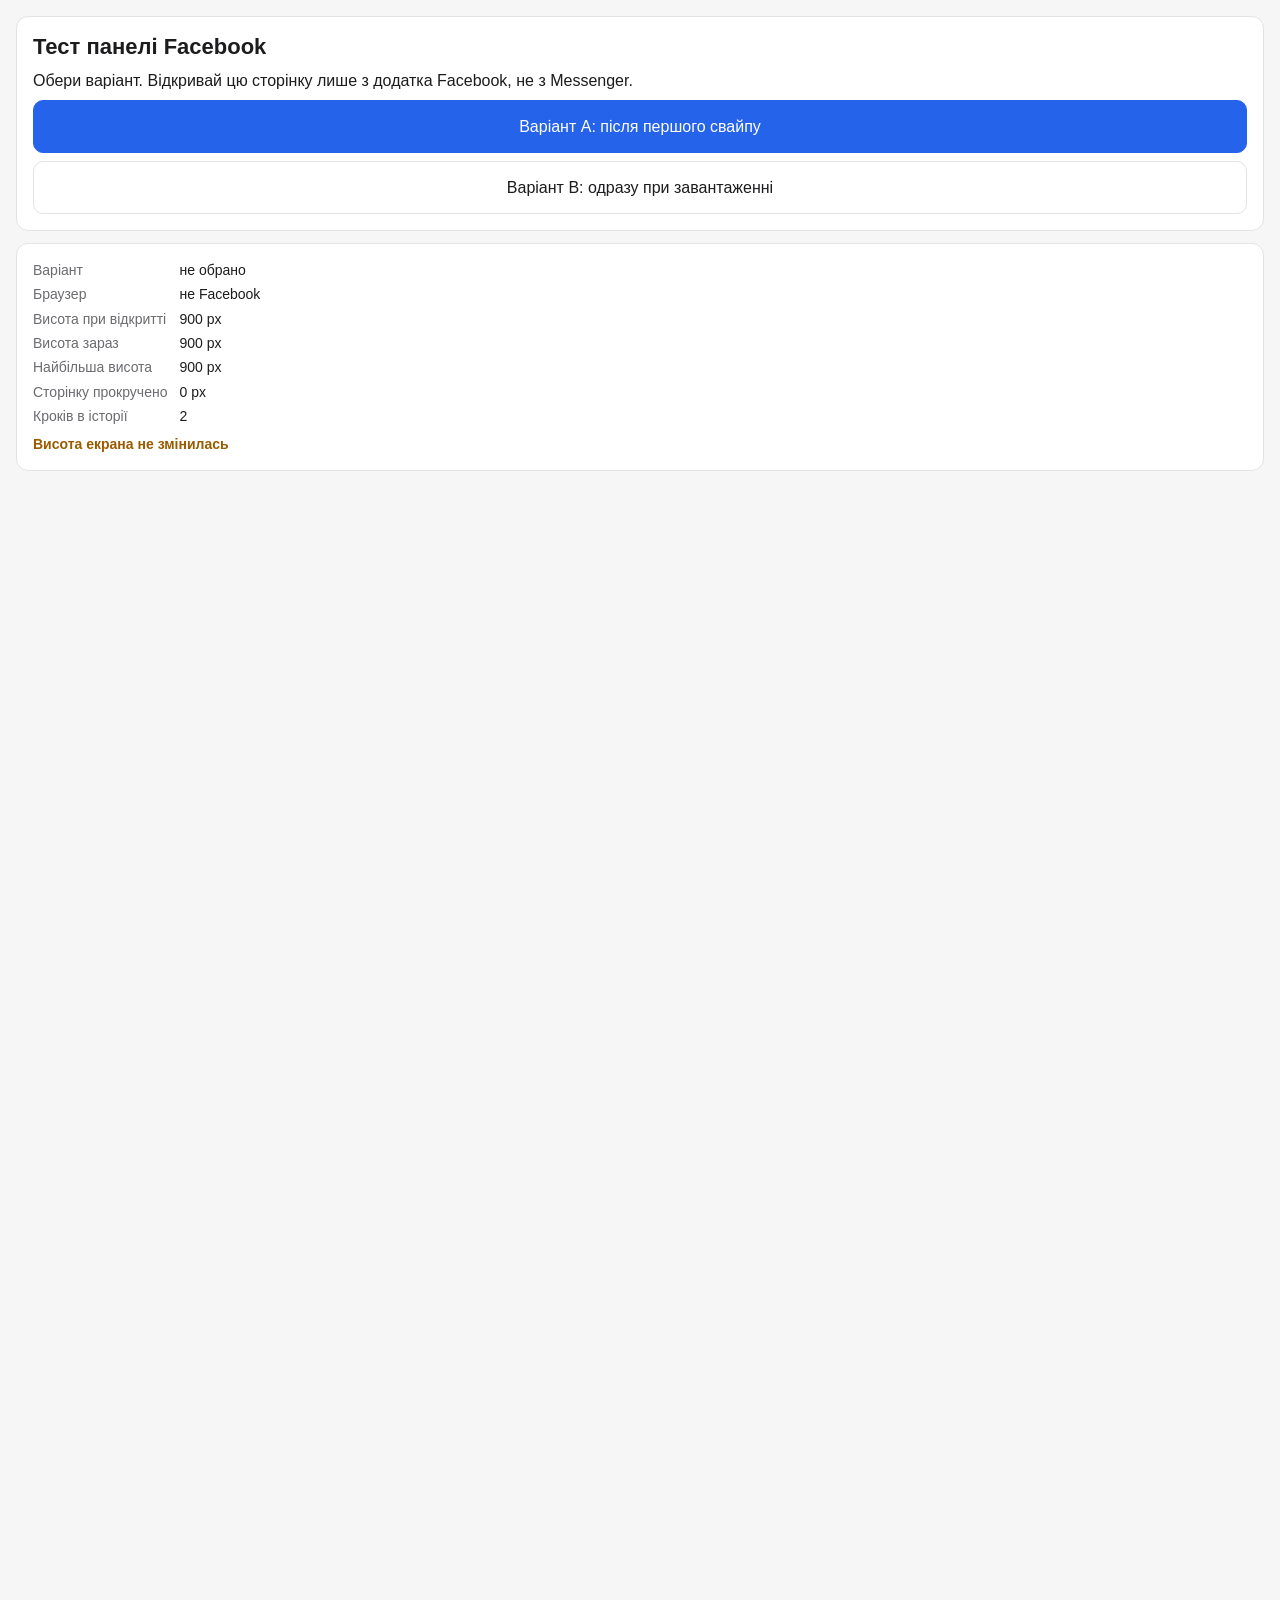
==== index.html @ 0a754b98 "Тестова сторінка: згортання панелі Facebook на iPhone (варіанти A і B)" ====
<!doctype html>
<html lang="uk">
<head>
<meta charset="utf-8">
<meta name="viewport" content="width=device-width,initial-scale=1">
<meta name="robots" content="noindex">
<title>Тест панелі Facebook</title>
<style>
  :root {
    --bg: #f6f6f7; --card: #ffffff; --text: #1c1c1e; --muted: #6b6b70;
    --line: #e3e3e6; --accent: #2563eb; --ok: #1f7a3d; --warn: #9a5b00;
  }
  * { box-sizing: border-box; }
  html, body { margin: 0; background: var(--bg); color: var(--text);
    font: 16px/1.45 -apple-system, BlinkMacSystemFont, "Segoe UI", Roboto, sans-serif; }
  h1 { font-size: 22px; line-height: 1.25; margin: 0 0 8px; }
  h2 { font-size: 17px; margin: 0 0 8px; }
  p { margin: 0 0 8px; }
  ol { margin: 0; padding-left: 20px; }
  li { margin-bottom: 6px; }
  .muted { color: var(--muted); font-size: 14px; }
  .card { background: var(--card); border: 1px solid var(--line); border-radius: 12px;
    padding: 16px; margin-bottom: 12px; }
  .btn { display: block; width: 100%; padding: 14px; margin-top: 8px; border-radius: 10px;
    border: 1px solid var(--line); background: var(--card); color: var(--text);
    font: inherit; text-align: center; }
  .btn-primary { background: var(--accent); border-color: var(--accent); color: #fff; }
  .hidden { display: none; }

  /* Перший екран вищий за екран телефона: інакше сторінку нема як прогорнути */
  .cover { min-height: 300vh; padding: 16px; }
  .swipe-hint { text-align: center; font-size: 20px; font-weight: 600; color: var(--accent); padding: 24px 0; }

  .status dl { display: grid; grid-template-columns: auto 1fr; gap: 4px 12px; margin: 0; font-size: 14px; }
  .status dt { color: var(--muted); }
  .status dd { margin: 0; font-variant-numeric: tabular-nums; }
  .status .verdict { margin-top: 8px; font-size: 14px; font-weight: 600; }
  .status .verdict.ok { color: var(--ok); }
  .status .verdict.warn { color: var(--warn); }
  .status .log { margin-top: 8px; font-size: 13px; color: var(--muted); white-space: pre-line; }

  /* «Режим застосунку»: шар на весь екран, який гортається сам */
  #app { display: none; position: fixed; inset: 0; z-index: 2147483646;
    overflow-y: auto; overscroll-behavior: contain; -webkit-overflow-scrolling: touch;
    background: var(--bg); padding: 16px; }
  html.app-mode #app { display: block; }
  /* Блокуємо прокрутку сторінки, не зсуваючи її. Не position:fixed — сторінка
     стрибне вгору, і Facebook, найімовірніше, знову покаже свою панель */
  html.app-mode, html.app-mode body { overflow: hidden; }
</style>
</head>
<body>

<main class="cover">
  <section class="card hidden" id="chooser">
    <h1>Тест панелі Facebook</h1>
    <p>Обери варіант. Відкривай цю сторінку лише з додатка Facebook, не з Messenger.</p>
    <button class="btn btn-primary" type="button" data-variant="a">Варіант A: після першого свайпу</button>
    <button class="btn" type="button" data-variant="b">Варіант B: одразу при завантаженні</button>
  </section>

  <section class="card hidden" id="intro-a">
    <h1>Варіант A</h1>
    <p>Спершу подивись, чи видно вгорі X і «назад» Facebook. Зроби скриншот.</p>
    <p>Потім проведи пальцем знизу вгору, щоб прогорнути сторінку. Режим застосунку ввімкнеться сам.</p>
  </section>

  <section class="card hidden" id="intro-b">
    <h1>Варіант B</h1>
    <p>Нічого не чіпай. За секунду сторінка сама прокрутиться і ввімкне режим застосунку.</p>
  </section>

  <section class="card status js-status"></section>

  <div class="swipe-hint hidden" id="swipe-hint">↑ Гортай вгору</div>
</main>

<div id="app">
  <section class="card">
    <h1>Режим застосунку ввімкнено</h1>
    <p class="muted" id="app-variant"></p>
  </section>

  <section class="card status js-status"></section>

  <section class="card">
    <h2>Що перевірити</h2>
    <ol>
      <li>Що видно вгорі: X і «назад» Facebook чи лише рядок з адресою сайту?</li>
      <li>Погортай цей екран до кінця вниз і назад до верху. Панель Facebook повернулась?</li>
      <li>Свайпни від лівого краю екрана праворуч. Що сталося?</li>
      <li>Тапни по рядку з адресою вгорі. З’явився X?</li>
    </ol>
    <p class="muted">Після кожного кроку зроби скриншот.</p>
  </section>

  <section class="card">
    <h2>Вміст для прокрутки</h2>
    <p class="muted">Блоки нижче потрібні лише для того, щоб екран можна було гортати.</p>
  </section>
  <div id="filler"></div>

  <section class="card">
    <h2>Повторити тест</h2>
    <button class="btn btn-primary" type="button" id="restart">Перезапустити цей варіант</button>
    <button class="btn" type="button" id="switch"></button>
  </section>
</div>

<script>
(function () {
  var root = document.documentElement;
  var variant = new URLSearchParams(location.search).get('v');
  var startHeight = window.innerHeight;
  var maxHeight = startHeight;
  var lockedAt = null;
  var log = [];

  function seconds() { return (performance.now() / 1000).toFixed(1) + ' с'; }

  function note(text) {
    log.push(seconds() + ': ' + text);
    render();
  }

  // Звідки відкрили сторінку: у Messenger та Instagram свої браузери, тест там не показовий
  function browserName() {
    var ua = navigator.userAgent;
    if (/MessengerForiOS|FBAN\/Messenger/.test(ua)) return 'Messenger (не той браузер)';
    if (/FBAN\/FBIOS|FBAV/.test(ua)) return 'Facebook';
    if (/Instagram/.test(ua)) return 'Instagram (не той браузер)';
    return 'не Facebook';
  }

  function render() {
    var h = window.innerHeight;
    if (h > maxHeight) maxHeight = h;
    // Якщо Facebook згортає панель, видима частина сторінки зазвичай стає вищою.
    // Це лише підказка: головне — що видно на екрані
    var grew = maxHeight - startHeight;
    var verdict = grew >= 30
      ? '<div class="verdict ok">Екран став вищим на ' + grew + ' px: схоже, Facebook згорнув панель</div>'
      : '<div class="verdict warn">Висота екрана не змінилась</div>';
    var html =
      '<dl>' +
      '<dt>Варіант</dt><dd>' + (variant ? variant.toUpperCase() : 'не обрано') + '</dd>' +
      '<dt>Браузер</dt><dd>' + browserName() + '</dd>' +
      '<dt>Висота при відкритті</dt><dd>' + startHeight + ' px</dd>' +
      '<dt>Висота зараз</dt><dd>' + h + ' px</dd>' +
      '<dt>Найбільша висота</dt><dd>' + maxHeight + ' px</dd>' +
      '<dt>Сторінку прокручено</dt><dd>' + (lockedAt === null ? Math.round(window.scrollY) : lockedAt) + ' px</dd>' +
      '<dt>Кроків в історії</dt><dd>' + history.length + '</dd>' +
      '</dl>' + verdict +
      (log.length ? '<div class="log">' + log.join('\n') + '</div>' : '');
    document.querySelectorAll('.js-status').forEach(function (el) { el.innerHTML = html; });
  }

  function enableAppMode(reason) {
    if (root.classList.contains('app-mode')) return;
    lockedAt = Math.round(window.scrollY);
    root.classList.add('app-mode');
    note('режим застосунку ввімкнено (' + reason + '), сторінку зафіксовано на ' + lockedAt + ' px');
  }

  // location.replace не додає крок в історію, тож свайп назад працює так само, як після реклами
  function openVariant(v) { location.replace(location.pathname + '?v=' + v); }

  document.querySelectorAll('[data-variant]').forEach(function (btn) {
    btn.addEventListener('click', function () { openVariant(btn.dataset.variant); });
  });

  // Наповнювач, щоб шар #app було що гортати
  var filler = document.getElementById('filler');
  for (var i = 1; i <= 10; i++) {
    var block = document.createElement('section');
    block.className = 'card';
    block.innerHTML = '<h2>Блок ' + i + ' з 10</h2><p class="muted">Звичайний текст лендінгу. ' +
      'Гортай далі, щоб перевірити, що прокручується лише цей шар, а панель Facebook не повертається.</p>';
    filler.appendChild(block);
  }

  window.addEventListener('resize', render);
  if (window.visualViewport) window.visualViewport.addEventListener('resize', render);

  if (variant === 'a') {
    document.getElementById('intro-a').classList.remove('hidden');
    document.getElementById('swipe-hint').classList.remove('hidden');
    // Варіант A: чекаємо, поки людина сама прогорне сторінку на 40 px
    window.addEventListener('scroll', function onFirstScroll() {
      render();
      if (window.scrollY < 40) return;
      window.removeEventListener('scroll', onFirstScroll);
      enableAppMode('після свайпу');
    }, { passive: true });
  } else if (variant === 'b') {
    document.getElementById('intro-b').classList.remove('hidden');
    // Варіант B: сторінка прокручується сама, без дій людини, і одразу фіксується
    window.addEventListener('load', function () {
      setTimeout(function () {
        window.scrollTo({ top: 200, behavior: 'smooth' });
        note('сторінка сама прокрутилась на 200 px');
      }, 300);
      setTimeout(function () { enableAppMode('автоматично'); }, 1300);
    });
  } else {
    document.getElementById('chooser').classList.remove('hidden');
  }

  if (variant === 'a' || variant === 'b') {
    var other = variant === 'a' ? 'b' : 'a';
    document.getElementById('app-variant').textContent = variant === 'a'
      ? 'Варіант A: після першого свайпу'
      : 'Варіант B: одразу при завантаженні';
    var switchBtn = document.getElementById('switch');
    switchBtn.textContent = 'Перейти на варіант ' + other.toUpperCase();
    switchBtn.addEventListener('click', function () { openVariant(other); });
    document.getElementById('restart').addEventListener('click', function () { openVariant(variant); });
  }

  render();
})();
</script>
</body>
</html>
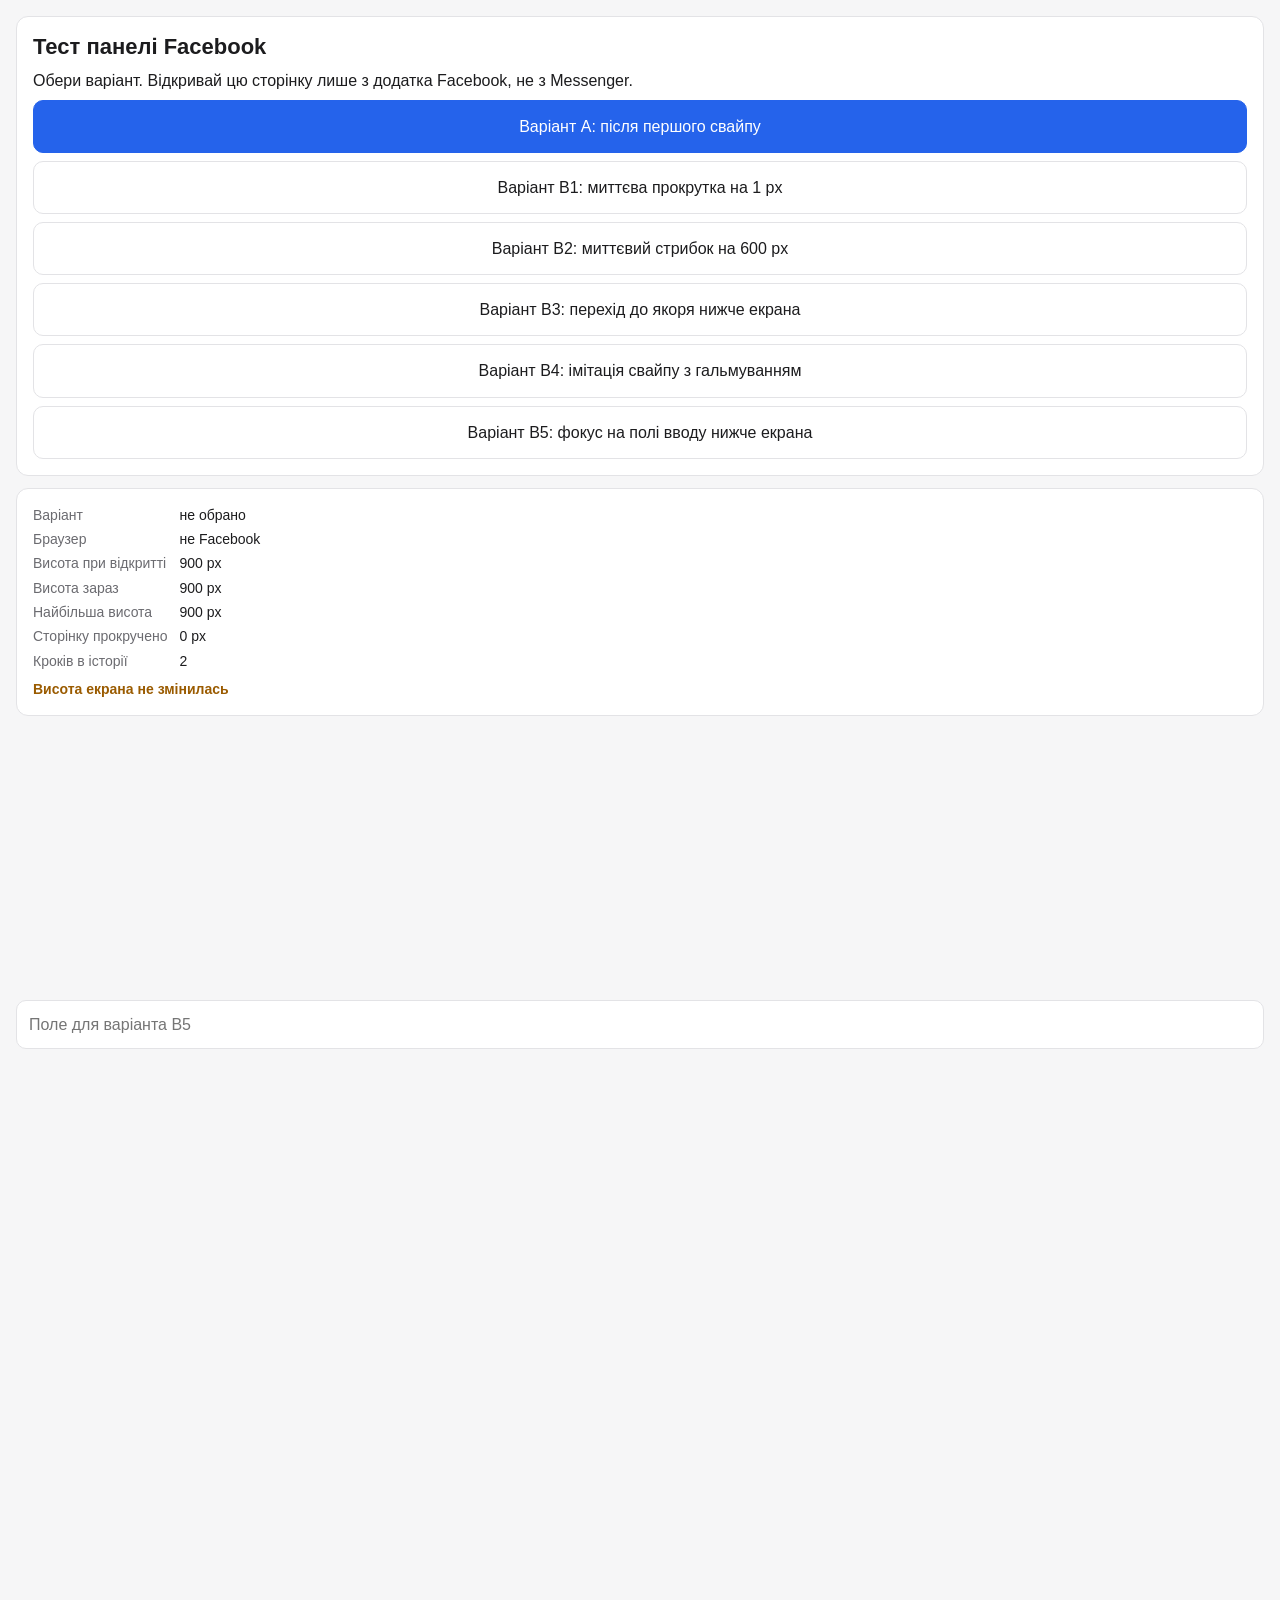
==== commit 2d5e969e: "Варіанти B1–B5: інші способи прокрутки без участі людини" ====
--- a/index.html
+++ b/index.html
@@ -28,8 +28,12 @@
   .hidden { display: none; }
 
   /* Перший екран вищий за екран телефона: інакше сторінку нема як прогорнути */
-  .cover { min-height: 300vh; padding: 16px; }
+  .cover { position: relative; min-height: 300vh; padding: 16px; }
   .swipe-hint { text-align: center; font-size: 20px; font-weight: 600; color: var(--accent); padding: 24px 0; }
+  /* Цілі для варіантів B3 (якір) і B5 (поле вводу) нижче першого екрана */
+  #anchor { position: absolute; top: 900px; left: 0; height: 1px; width: 1px; }
+  .probe { position: absolute; top: 1000px; left: 16px; right: 16px; width: calc(100% - 32px);
+    padding: 12px; border: 1px solid var(--line); border-radius: 10px; font: inherit; font-size: 16px; }
 
   .status dl { display: grid; grid-template-columns: auto 1fr; gap: 4px 12px; margin: 0; font-size: 14px; }
   .status dt { color: var(--muted); }
@@ -55,8 +59,7 @@
   <section class="card hidden" id="chooser">
     <h1>Тест панелі Facebook</h1>
     <p>Обери варіант. Відкривай цю сторінку лише з додатка Facebook, не з Messenger.</p>
-    <button class="btn btn-primary" type="button" data-variant="a">Варіант A: після першого свайпу</button>
-    <button class="btn" type="button" data-variant="b">Варіант B: одразу при завантаженні</button>
+    <div id="chooser-buttons"></div>
   </section>
 
   <section class="card hidden" id="intro-a">
@@ -66,13 +69,16 @@
   </section>
 
   <section class="card hidden" id="intro-b">
-    <h1>Варіант B</h1>
-    <p>Нічого не чіпай. За секунду сторінка сама прокрутиться і ввімкне режим застосунку.</p>
+    <h1 id="intro-b-title"></h1>
+    <p>Нічого не чіпай. Через секунду сторінка сама прокрутиться, а ще через півтори ввімкне режим застосунку.</p>
   </section>
 
   <section class="card status js-status"></section>
 
   <div class="swipe-hint hidden" id="swipe-hint">↑ Гортай вгору</div>
+
+  <div id="anchor"></div>
+  <input class="probe" id="probe-input" type="text" placeholder="Поле для варіанта B5" aria-label="Поле для варіанта B5">
 </main>
 
 <div id="app">
@@ -115,6 +121,44 @@
   var maxHeight = startHeight;
   var lockedAt = null;
   var log = [];
+
+  // Варіанти тесту. B — плавна прокрутка, вже перевірена на iPhone 24.10: панель не сховалась.
+  // B1–B5 — інші способи прокрутити сторінку без пальця людини
+  var VARIANTS = {
+    a: 'після першого свайпу',
+    b: 'плавна прокрутка на 200 px',
+    b1: 'миттєва прокрутка на 1 px',
+    b2: 'миттєвий стрибок на 600 px',
+    b3: 'перехід до якоря нижче екрана',
+    b4: 'імітація свайпу з гальмуванням',
+    b5: 'фокус на полі вводу нижче екрана'
+  };
+  // Порядок у виборі й для кнопки «Наступний варіант»; B не показуємо, бо його вже перевірено
+  var ORDER = ['a', 'b1', 'b2', 'b3', 'b4', 'b5'];
+
+  // Як кожен варіант B прокручує сторінку
+  var AUTO_SCROLL = {
+    b: function () { window.scrollTo({ top: 200, behavior: 'smooth' }); },
+    b1: function () { window.scrollTo(0, 1); },
+    b2: function () { window.scrollTo(0, 600); },
+    // location.replace з якорем прокручує до елемента і не додає крок в історію
+    b3: function () { location.replace('#anchor'); },
+    // Кадр за кадром, з гальмуванням у кінці, як після справжнього свайпу
+    b4: function () {
+      var start = performance.now();
+      var duration = 600;
+      var distance = 400;
+      requestAnimationFrame(function step(now) {
+        var t = Math.min(1, (now - start) / duration);
+        window.scrollTo(0, Math.round(distance * (1 - Math.pow(1 - t, 3))));
+        if (t < 1) requestAnimationFrame(step);
+      });
+    },
+    // Браузер сам прокручує сторінку до поля, яке отримало фокус
+    b5: function () { document.getElementById('probe-input').focus(); }
+  };
+
+  function label(v) { return 'Варіант ' + v.toUpperCase() + ': ' + VARIANTS[v]; }
 
   function seconds() { return (performance.now() / 1000).toFixed(1) + ' с'; }
 
@@ -143,7 +187,7 @@
       : '<div class="verdict warn">Висота екрана не змінилась</div>';
     var html =
       '<dl>' +
-      '<dt>Варіант</dt><dd>' + (variant ? variant.toUpperCase() : 'не обрано') + '</dd>' +
+      '<dt>Варіант</dt><dd>' + (VARIANTS[variant] ? variant.toUpperCase() : 'не обрано') + '</dd>' +
       '<dt>Браузер</dt><dd>' + browserName() + '</dd>' +
       '<dt>Висота при відкритті</dt><dd>' + startHeight + ' px</dd>' +
       '<dt>Висота зараз</dt><dd>' + h + ' px</dd>' +
@@ -165,8 +209,14 @@
   // location.replace не додає крок в історію, тож свайп назад працює так само, як після реклами
   function openVariant(v) { location.replace(location.pathname + '?v=' + v); }
 
-  document.querySelectorAll('[data-variant]').forEach(function (btn) {
-    btn.addEventListener('click', function () { openVariant(btn.dataset.variant); });
+  var chooserButtons = document.getElementById('chooser-buttons');
+  ORDER.forEach(function (v, i) {
+    var btn = document.createElement('button');
+    btn.type = 'button';
+    btn.className = i === 0 ? 'btn btn-primary' : 'btn';
+    btn.textContent = label(v);
+    btn.addEventListener('click', function () { openVariant(v); });
+    chooserButtons.appendChild(btn);
   });
 
   // Наповнювач, щоб шар #app було що гортати
@@ -192,28 +242,29 @@
       window.removeEventListener('scroll', onFirstScroll);
       enableAppMode('після свайпу');
     }, { passive: true });
-  } else if (variant === 'b') {
+  } else if (AUTO_SCROLL[variant]) {
     document.getElementById('intro-b').classList.remove('hidden');
-    // Варіант B: сторінка прокручується сама, без дій людини, і одразу фіксується
+    document.getElementById('intro-b-title').textContent = label(variant);
+    // Варіанти B: сторінка прокручується сама, без дій людини, і потім фіксується.
+    // Секунда паузи — на випадок, якщо Facebook ігнорує прокрутку під час завантаження
     window.addEventListener('load', function () {
       setTimeout(function () {
-        window.scrollTo({ top: 200, behavior: 'smooth' });
-        note('сторінка сама прокрутилась на 200 px');
-      }, 300);
-      setTimeout(function () { enableAppMode('автоматично'); }, 1300);
+        AUTO_SCROLL[variant]();
+        note(VARIANTS[variant]);
+      }, 1000);
+      setTimeout(function () { enableAppMode('автоматично'); }, 2500);
     });
   } else {
+    variant = null;
     document.getElementById('chooser').classList.remove('hidden');
   }
 
-  if (variant === 'a' || variant === 'b') {
-    var other = variant === 'a' ? 'b' : 'a';
-    document.getElementById('app-variant').textContent = variant === 'a'
-      ? 'Варіант A: після першого свайпу'
-      : 'Варіант B: одразу при завантаженні';
+  if (variant) {
+    var next = ORDER[(ORDER.indexOf(variant) + 1) % ORDER.length];
+    document.getElementById('app-variant').textContent = label(variant);
     var switchBtn = document.getElementById('switch');
-    switchBtn.textContent = 'Перейти на варіант ' + other.toUpperCase();
-    switchBtn.addEventListener('click', function () { openVariant(other); });
+    switchBtn.textContent = 'Наступний: ' + label(next);
+    switchBtn.addEventListener('click', function () { openVariant(next); });
     document.getElementById('restart').addEventListener('click', function () { openVariant(variant); });
   }
 
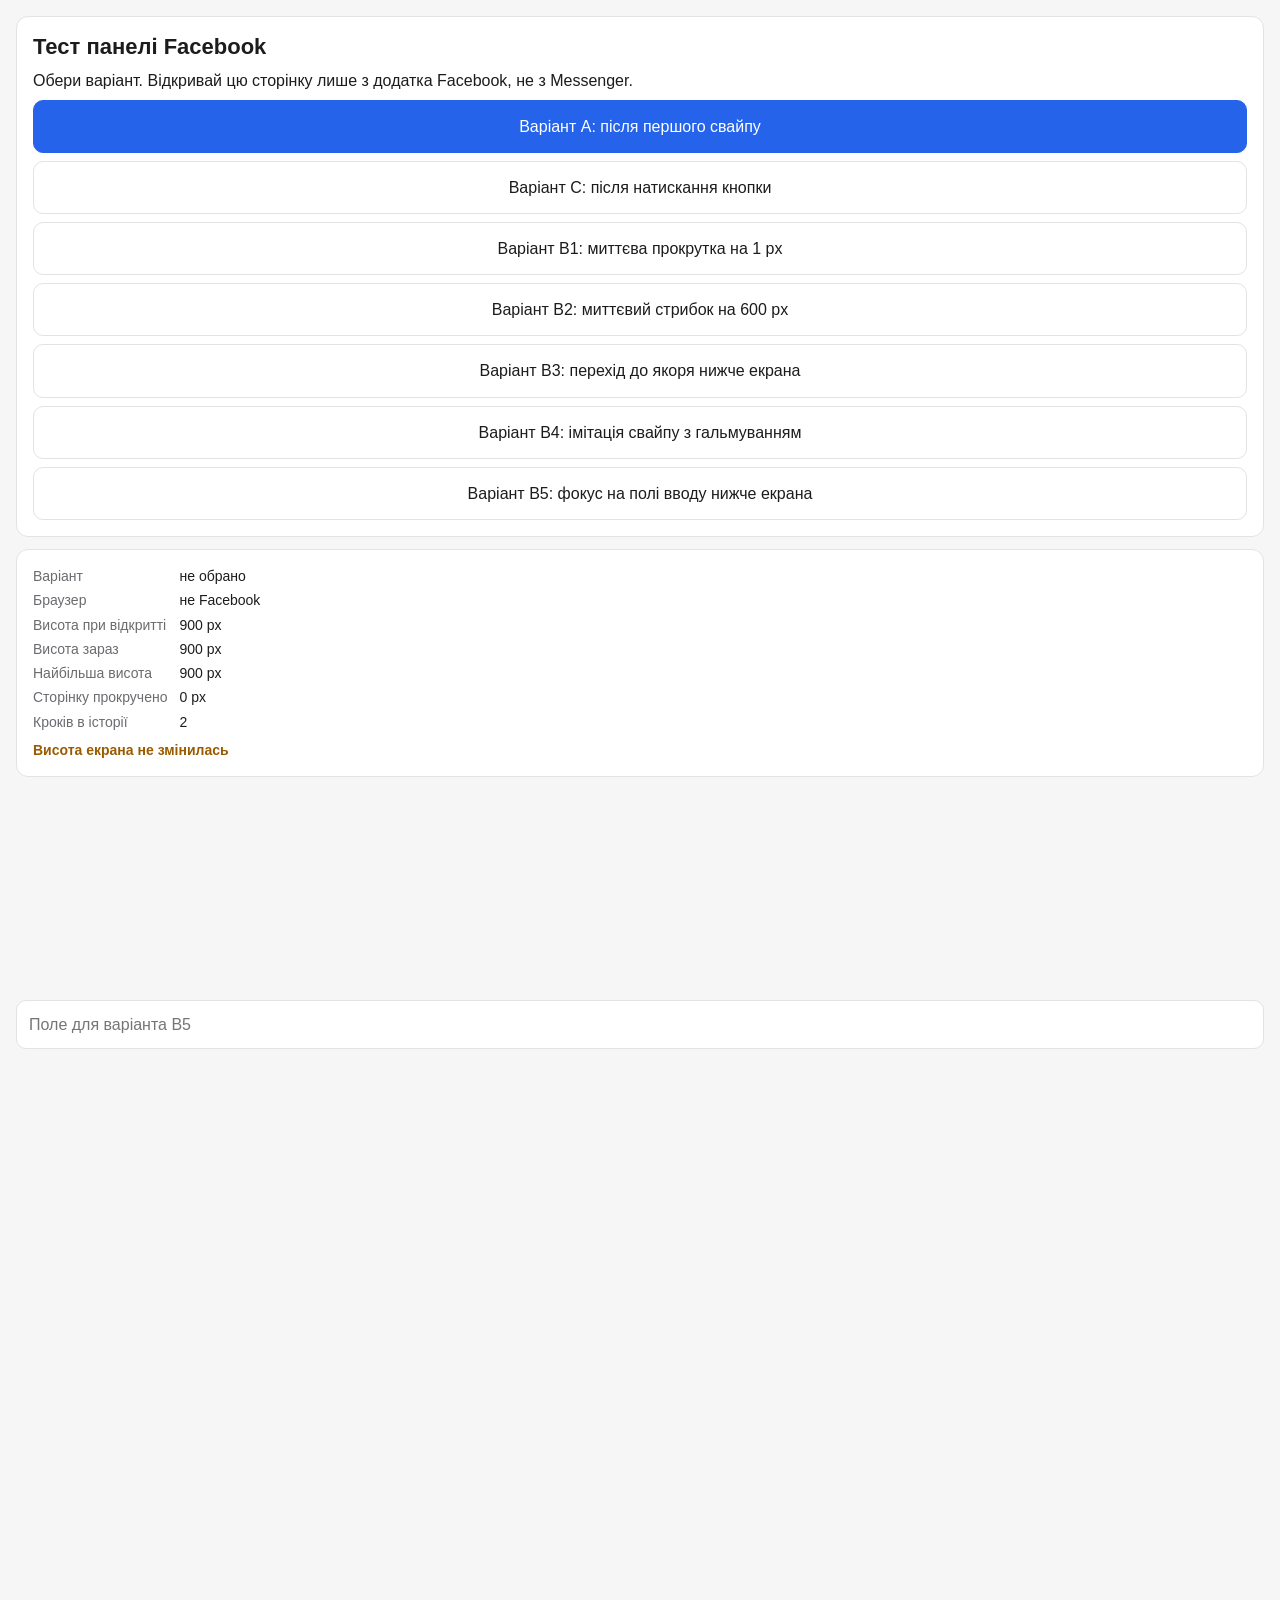
==== commit 26cc54b8: "Варіант C: режим застосунку після натискання кнопки" ====
--- a/index.html
+++ b/index.html
@@ -68,6 +68,12 @@
     <p>Потім проведи пальцем знизу вгору, щоб прогорнути сторінку. Режим застосунку ввімкнеться сам.</p>
   </section>
 
+  <section class="card hidden" id="intro-c">
+    <h1>Варіант C</h1>
+    <p>Пальцем сторінку не гортай. Натисни кнопку: сторінка сама прокрутиться, а через півтори секунди ввімкне режим застосунку.</p>
+    <button class="btn btn-primary" type="button" id="start-button">Почати</button>
+  </section>
+
   <section class="card hidden" id="intro-b">
     <h1 id="intro-b-title"></h1>
     <p>Нічого не чіпай. Через секунду сторінка сама прокрутиться, а ще через півтори ввімкне режим застосунку.</p>
@@ -126,6 +132,7 @@
   // B1–B5 — інші способи прокрутити сторінку без пальця людини
   var VARIANTS = {
     a: 'після першого свайпу',
+    c: 'після натискання кнопки',
     b: 'плавна прокрутка на 200 px',
     b1: 'миттєва прокрутка на 1 px',
     b2: 'миттєвий стрибок на 600 px',
@@ -134,7 +141,7 @@
     b5: 'фокус на полі вводу нижче екрана'
   };
   // Порядок у виборі й для кнопки «Наступний варіант»; B не показуємо, бо його вже перевірено
-  var ORDER = ['a', 'b1', 'b2', 'b3', 'b4', 'b5'];
+  var ORDER = ['a', 'c', 'b1', 'b2', 'b3', 'b4', 'b5'];
 
   // Як кожен варіант B прокручує сторінку
   var AUTO_SCROLL = {
@@ -242,6 +249,14 @@
       window.removeEventListener('scroll', onFirstScroll);
       enableAppMode('після свайпу');
     }, { passive: true });
+  } else if (variant === 'c') {
+    document.getElementById('intro-c').classList.remove('hidden');
+    // Варіант C: людина натискає кнопку, а прокручує сторінку сайт
+    document.getElementById('start-button').addEventListener('click', function () {
+      window.scrollTo({ top: 300, behavior: 'smooth' });
+      note('кнопку натиснуто, сторінка сама прокрутилась на 300 px');
+      setTimeout(function () { enableAppMode('після натискання кнопки'); }, 1500);
+    });
   } else if (AUTO_SCROLL[variant]) {
     document.getElementById('intro-b').classList.remove('hidden');
     document.getElementById('intro-b-title').textContent = label(variant);
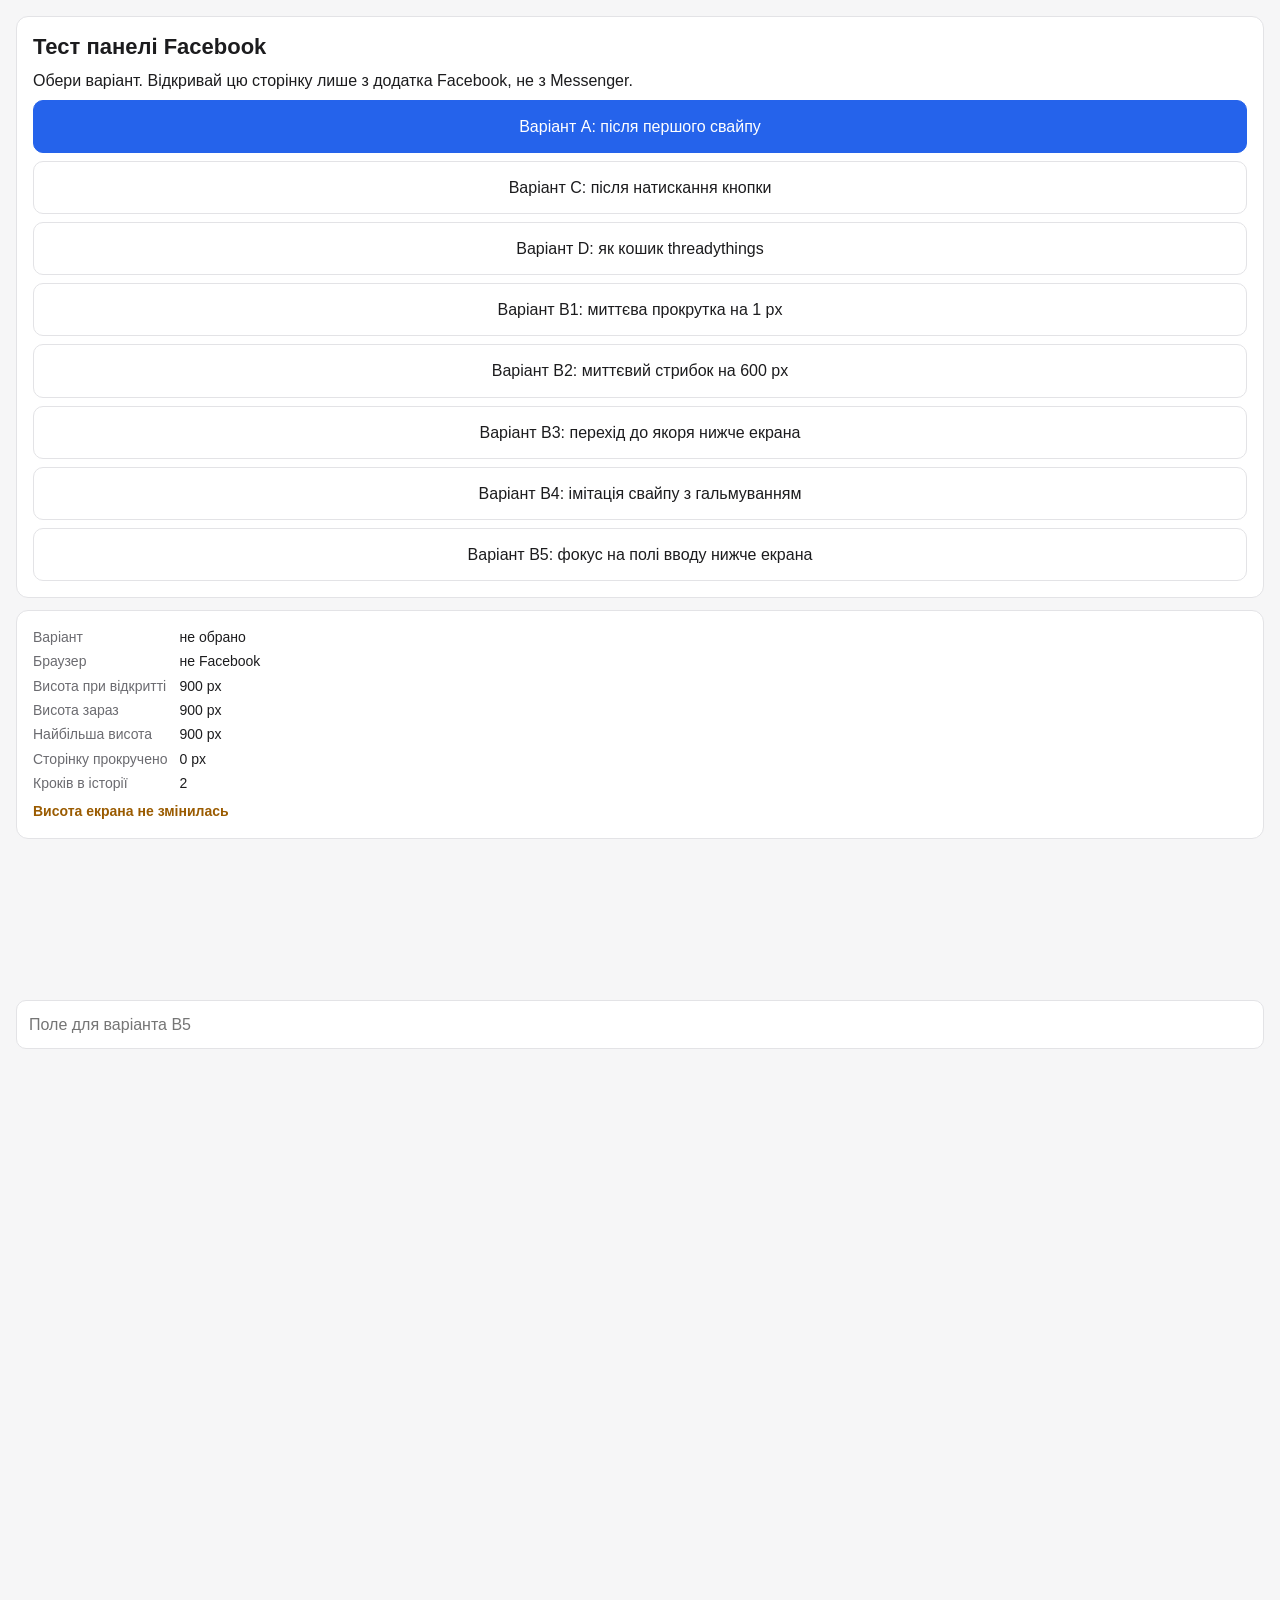
==== commit 8cdb6e13: "Варіант D: копія кошика threadythings і журнал свайпів" ====
--- a/index.html
+++ b/index.html
@@ -43,6 +43,19 @@
   .status .verdict.warn { color: var(--warn); }
   .status .log { margin-top: 8px; font-size: 13px; color: var(--muted); white-space: pre-line; }
 
+  /* Варіант D: копія кошика UpsellGenie з threadythings. Шапка і низ стоять,
+     гортається лише список посередині */
+  .cart-overlay { display: none; position: fixed; inset: 0; z-index: 2147483646; background: rgba(0, 0, 0, .4); }
+  html.cart-open .cart-overlay { display: block; }
+  html.cart-open, html.cart-open body { overflow: hidden; }
+  .cart { position: absolute; inset: 0; display: flex; flex-direction: column; background: var(--card); }
+  .cart-head { display: flex; justify-content: space-between; align-items: center;
+    padding: 16px; border-bottom: 1px solid var(--line); font-size: 20px; font-weight: 600; }
+  .cart-close { padding: 4px 8px; border: 0; background: none; color: var(--text); font-size: 24px; line-height: 1; }
+  .cart-list { flex: 1; overflow-y: auto; overscroll-behavior: contain; -webkit-overflow-scrolling: touch; padding: 16px; }
+  .cart-foot { padding: 16px; border-top: 1px solid var(--line); }
+  .cart-item { padding: 12px 0; border-bottom: 1px solid var(--line); }
+
   /* «Режим застосунку»: шар на весь екран, який гортається сам */
   #app { display: none; position: fixed; inset: 0; z-index: 2147483646;
     overflow-y: auto; overscroll-behavior: contain; -webkit-overflow-scrolling: touch;
@@ -55,7 +68,7 @@
 </head>
 <body>
 
-<main class="cover">
+<main class="cover" data-zone="сторінка">
   <section class="card hidden" id="chooser">
     <h1>Тест панелі Facebook</h1>
     <p>Обери варіант. Відкривай цю сторінку лише з додатка Facebook, не з Messenger.</p>
@@ -74,6 +87,12 @@
     <button class="btn btn-primary" type="button" id="start-button">Почати</button>
   </section>
 
+  <section class="card hidden" id="intro-d">
+    <h1>Варіант D</h1>
+    <p>Копія кошика з threadythings. Пальцем сторінку не гортай. Натисни кнопку, відкриється кошик. Що робити далі, написано в ньому.</p>
+    <button class="btn btn-primary" type="button" id="cart-button">Додати в кошик</button>
+  </section>
+
   <section class="card hidden" id="intro-b">
     <h1 id="intro-b-title"></h1>
     <p>Нічого не чіпай. Через секунду сторінка сама прокрутиться, а ще через півтори ввімкне режим застосунку.</p>
@@ -87,7 +106,33 @@
   <input class="probe" id="probe-input" type="text" placeholder="Поле для варіанта B5" aria-label="Поле для варіанта B5">
 </main>
 
-<div id="app">
+<div class="cart-overlay">
+  <aside class="cart">
+    <div class="cart-head" data-zone="шапка кошика">
+      <span>Твій кошик</span>
+      <button class="cart-close" type="button" id="cart-close" aria-label="Закрити кошик">✕</button>
+    </div>
+    <div class="cart-list" data-zone="список кошика">
+      <section class="card">
+        <h2>Що робити</h2>
+        <ol>
+          <li>Одразу подивись, чи видно X і «назад» Facebook. Зроби скриншот.</li>
+          <li>Проведи пальцем вгору по шапці кошика, де «Твій кошик». Панель зникла?</li>
+          <li>Проведи пальцем вгору по цьому списку. Панель зникла?</li>
+          <li>Проведи пальцем вгору по низу кошика, біля кнопки. Панель зникла?</li>
+        </ol>
+        <p class="muted">Після кожного кроку зроби скриншот. Журнал нижче записує кожен свайп і кожну зміну висоти екрана.</p>
+      </section>
+      <section class="card status js-status"></section>
+      <div id="cart-items"></div>
+    </div>
+    <div class="cart-foot" data-zone="низ кошика">
+      <button class="btn btn-primary" type="button">Оформити замовлення</button>
+    </div>
+  </aside>
+</div>
+
+<div id="app" data-zone="шар режиму застосунку">
   <section class="card">
     <h1>Режим застосунку ввімкнено</h1>
     <p class="muted" id="app-variant"></p>
@@ -133,6 +178,7 @@
   var VARIANTS = {
     a: 'після першого свайпу',
     c: 'після натискання кнопки',
+    d: 'як кошик threadythings',
     b: 'плавна прокрутка на 200 px',
     b1: 'миттєва прокрутка на 1 px',
     b2: 'миттєвий стрибок на 600 px',
@@ -141,7 +187,7 @@
     b5: 'фокус на полі вводу нижче екрана'
   };
   // Порядок у виборі й для кнопки «Наступний варіант»; B не показуємо, бо його вже перевірено
-  var ORDER = ['a', 'c', 'b1', 'b2', 'b3', 'b4', 'b5'];
+  var ORDER = ['a', 'c', 'd', 'b1', 'b2', 'b3', 'b4', 'b5'];
 
   // Як кожен варіант B прокручує сторінку
   var AUTO_SCROLL = {
@@ -236,8 +282,36 @@
     filler.appendChild(block);
   }
 
-  window.addEventListener('resize', render);
-  if (window.visualViewport) window.visualViewport.addEventListener('resize', render);
+  // Журнал змін висоти екрана: коли Facebook згортає панель, висота зазвичай росте.
+  // Разом із журналом свайпів видно, після якого жесту це сталося
+  var loggedHeight = startHeight;
+  function onResize() {
+    var h = window.innerHeight;
+    if (Math.abs(h - loggedHeight) >= 20) {
+      note('висота екрана ' + loggedHeight + ' → ' + h + ' px');
+      loggedHeight = h;
+    } else {
+      render();
+    }
+  }
+  window.addEventListener('resize', onResize);
+  if (window.visualViewport) window.visualViewport.addEventListener('resize', onResize);
+
+  // Журнал свайпів: по якій частині екрана провели пальцем і в який бік
+  var touchStartY = null;
+  var touchZone = '';
+  document.addEventListener('touchstart', function (e) {
+    touchStartY = e.touches[0].clientY;
+    var zone = e.target.closest && e.target.closest('[data-zone]');
+    touchZone = zone ? zone.dataset.zone : 'інше';
+  }, { passive: true, capture: true });
+  document.addEventListener('touchend', function (e) {
+    if (touchStartY === null) return;
+    var dy = Math.round(e.changedTouches[0].clientY - touchStartY);
+    touchStartY = null;
+    if (Math.abs(dy) < 15) return;
+    note('свайп по «' + touchZone + '» ' + (dy < 0 ? 'вгору' : 'вниз') + ' на ' + Math.abs(dy) + ' px');
+  }, { passive: true, capture: true });
 
   if (variant === 'a') {
     document.getElementById('intro-a').classList.remove('hidden');
@@ -257,6 +331,27 @@
       note('кнопку натиснуто, сторінка сама прокрутилась на 300 px');
       setTimeout(function () { enableAppMode('після натискання кнопки'); }, 1500);
     });
+  } else if (variant === 'd') {
+    document.getElementById('intro-d').classList.remove('hidden');
+    var cartItems = document.getElementById('cart-items');
+    for (var k = 1; k <= 8; k++) {
+      var item = document.createElement('div');
+      item.className = 'cart-item';
+      item.textContent = 'Товар ' + k + ' з 8';
+      cartItems.appendChild(item);
+    }
+    // Варіант D: як кошик threadythings — сайт нічого не прокручує, лише накриває
+    // екран кошиком і блокує прокрутку сторінки на тому місці, де вона була
+    document.getElementById('cart-button').addEventListener('click', function () {
+      lockedAt = Math.round(window.scrollY);
+      root.classList.add('cart-open');
+      note('кошик відкрито, сторінку зафіксовано на ' + lockedAt + ' px без прокрутки');
+    });
+    document.getElementById('cart-close').addEventListener('click', function () {
+      root.classList.remove('cart-open');
+      lockedAt = null;
+      note('кошик закрито');
+    });
   } else if (AUTO_SCROLL[variant]) {
     document.getElementById('intro-b').classList.remove('hidden');
     document.getElementById('intro-b-title').textContent = label(variant);
